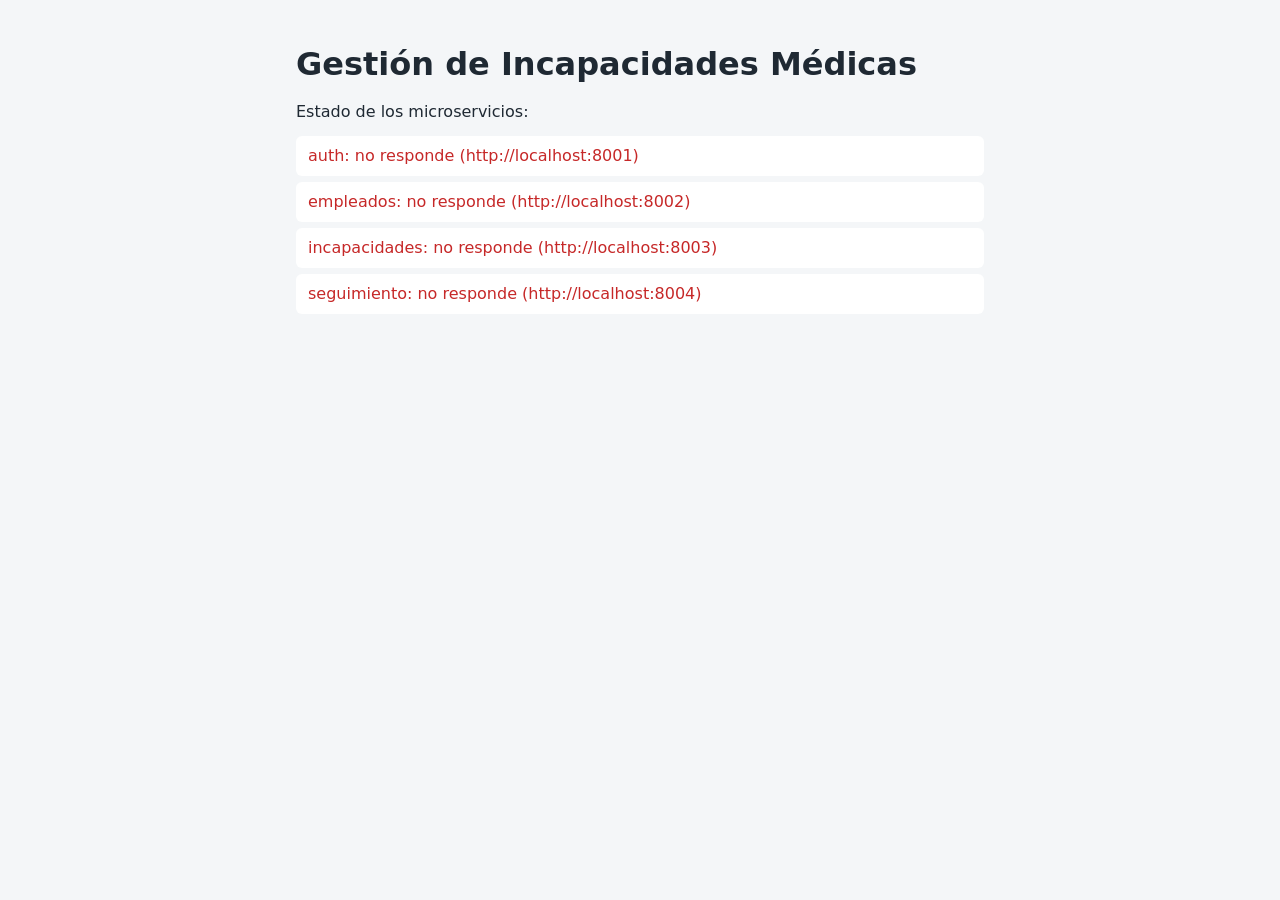
==== index.html @ 1b79cb4a "David: [Estructura inicial del frontend]" ====
<!DOCTYPE html>
<html lang="es">
<head>
    <meta charset="UTF-8">
    <meta name="viewport" content="width=device-width, initial-scale=1.0">
    <title>Gestión de Incapacidades Médicas</title>
    <link rel="stylesheet" href="css/styles.css">
</head>
<body>
    <main class="contenedor">
        <h1>Gestión de Incapacidades Médicas</h1>
        <p>Estado de los microservicios:</p>
        <ul id="estado-servicios"></ul>
    </main>

    <script src="js/config.js"></script>
    <script src="js/api.js"></script>
    <script src="js/app.js"></script>
</body>
</html>
---- css/styles.css ----
* { box-sizing: border-box; margin: 0; padding: 0; }

body {
    font-family: system-ui, -apple-system, "Segoe UI", Roboto, sans-serif;
    background: #f4f6f8;
    color: #1f2933;
    line-height: 1.5;
}

.contenedor { max-width: 720px; margin: 40px auto; padding: 0 16px; }
h1 { margin-bottom: 12px; }
#estado-servicios { list-style: none; margin-top: 12px; }
#estado-servicios li { padding: 8px 12px; margin-bottom: 6px; background: #fff; border-radius: 6px; }
.ok { color: #18794e; }
.error { color: #c62828; }
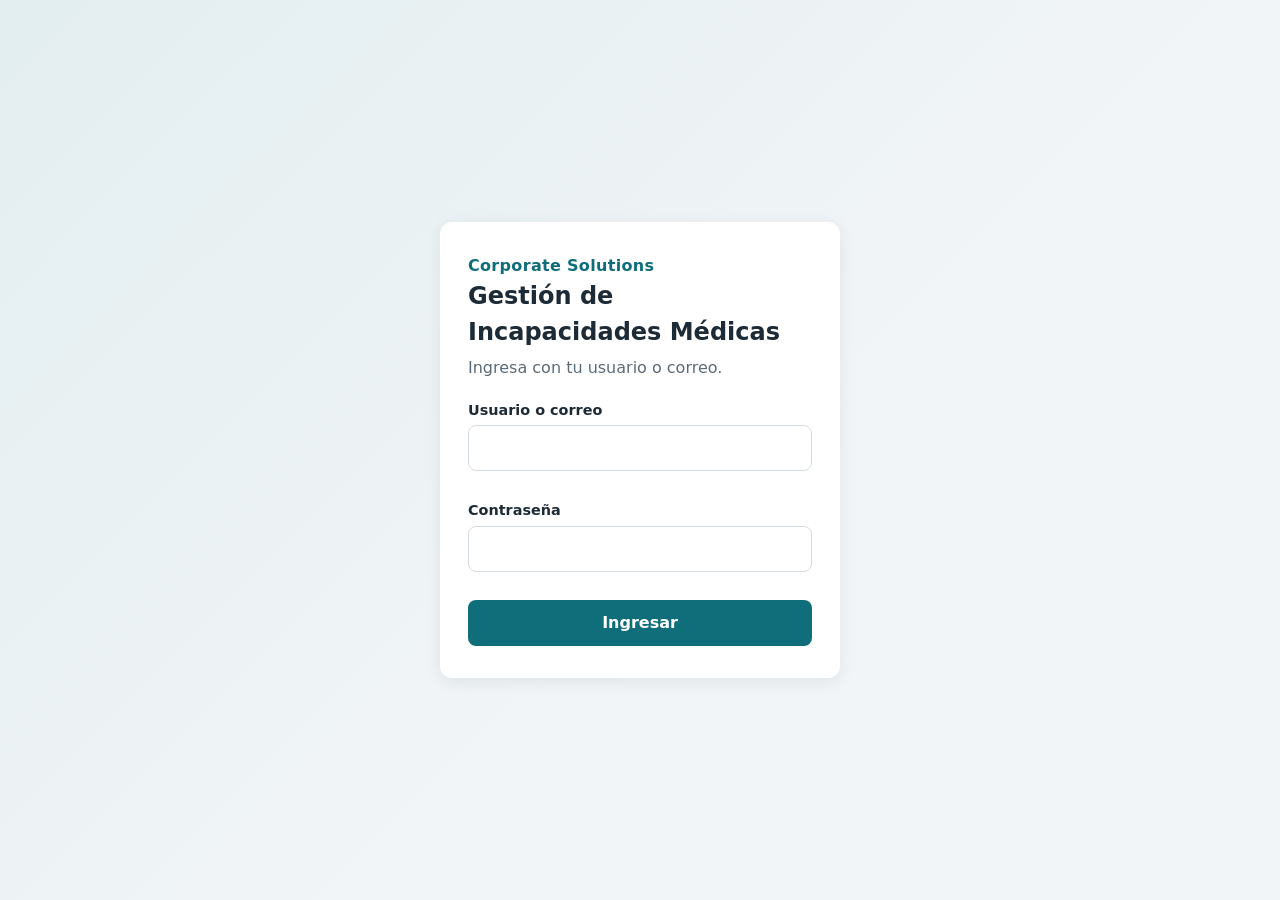
==== commit 337b4086: "David: [Página de login y manejo de sesión]" ====
--- a/index.html
+++ b/index.html
@@ -3,18 +3,42 @@
 <head>
     <meta charset="UTF-8">
     <meta name="viewport" content="width=device-width, initial-scale=1.0">
-    <title>Gestión de Incapacidades Médicas</title>
+    <title>Iniciar sesión | Incapacidades Médicas</title>
     <link rel="stylesheet" href="css/styles.css">
 </head>
-<body>
-    <main class="contenedor">
-        <h1>Gestión de Incapacidades Médicas</h1>
-        <p>Estado de los microservicios:</p>
-        <ul id="estado-servicios"></ul>
+<body class="pagina-login">
+    <main class="login">
+        <section class="login__tarjeta">
+            <header class="login__encabezado">
+                <span class="marca">Corporate Solutions</span>
+                <h1>Gestión de Incapacidades Médicas</h1>
+                <p>Ingresa con tu usuario o correo.</p>
+            </header>
+
+            <div id="mensaje" class="mensaje" role="alert" hidden></div>
+
+            <form id="form-login" novalidate>
+                <div class="campo">
+                    <label for="usuario">Usuario o correo</label>
+                    <input type="text" id="usuario" name="usuario" autocomplete="username" required>
+                    <small class="campo__error"></small>
+                </div>
+
+                <div class="campo">
+                    <label for="contrasena">Contraseña</label>
+                    <input type="password" id="contrasena" name="contrasena" autocomplete="current-password" required>
+                    <small class="campo__error"></small>
+                </div>
+
+                <button type="submit" class="boton boton--primario boton--bloque" id="btn-ingresar">Ingresar</button>
+            </form>
+        </section>
     </main>
 
     <script src="js/config.js"></script>
+    <script src="js/sesion.js"></script>
     <script src="js/api.js"></script>
-    <script src="js/app.js"></script>
+    <script src="js/ui.js"></script>
+    <script src="js/login.js"></script>
 </body>
 </html>
--- a/css/styles.css
+++ b/css/styles.css
@@ -1,15 +1,159 @@
+:root {
+    --color-primario: #0f6e7a;
+    --color-primario-oscuro: #0a525b;
+    --color-fondo: #f2f5f7;
+    --color-superficie: #ffffff;
+    --color-texto: #1d2b36;
+    --color-texto-suave: #5b6b78;
+    --color-borde: #d5dde3;
+    --color-exito: #1b7a46;
+    --color-exito-fondo: #e3f4ea;
+    --color-error: #b3261e;
+    --color-error-fondo: #fbe9e7;
+    --radio: 8px;
+    --sombra: 0 4px 16px rgba(16, 42, 56, 0.08);
+}
+
 * { box-sizing: border-box; margin: 0; padding: 0; }
 
 body {
     font-family: system-ui, -apple-system, "Segoe UI", Roboto, sans-serif;
-    background: #f4f6f8;
-    color: #1f2933;
+    background: var(--color-fondo);
+    color: var(--color-texto);
     line-height: 1.5;
 }
 
-.contenedor { max-width: 720px; margin: 40px auto; padding: 0 16px; }
-h1 { margin-bottom: 12px; }
-#estado-servicios { list-style: none; margin-top: 12px; }
-#estado-servicios li { padding: 8px 12px; margin-bottom: 6px; background: #fff; border-radius: 6px; }
-.ok { color: #18794e; }
-.error { color: #c62828; }
+h1 { font-size: 1.5rem; margin-bottom: 6px; }
+
+.marca {
+    font-weight: 700;
+    color: var(--color-primario);
+    letter-spacing: 0.02em;
+}
+
+/* ---------- Login ---------- */
+.pagina-login {
+    min-height: 100vh;
+    display: grid;
+    place-items: center;
+    background: linear-gradient(135deg, #e3eef0 0%, var(--color-fondo) 60%);
+    padding: 16px;
+}
+
+.login { width: 100%; max-width: 400px; }
+
+.login__tarjeta {
+    background: var(--color-superficie);
+    border-radius: 12px;
+    box-shadow: var(--sombra);
+    padding: 32px 28px;
+}
+
+.login__encabezado { margin-bottom: 20px; }
+.login__encabezado p { color: var(--color-texto-suave); }
+
+/* ---------- Formularios ---------- */
+.campo { margin-bottom: 16px; }
+
+.campo label {
+    display: block;
+    font-weight: 600;
+    font-size: 0.9rem;
+    margin-bottom: 4px;
+}
+
+.campo input,
+.campo select,
+.campo textarea {
+    width: 100%;
+    padding: 10px 12px;
+    border: 1px solid var(--color-borde);
+    border-radius: var(--radio);
+    font: inherit;
+    background: #fff;
+}
+
+.campo input:focus,
+.campo select:focus,
+.campo textarea:focus {
+    outline: 2px solid var(--color-primario);
+    outline-offset: 1px;
+    border-color: var(--color-primario);
+}
+
+.campo--invalido input,
+.campo--invalido select,
+.campo--invalido textarea { border-color: var(--color-error); }
+
+.campo__error {
+    color: var(--color-error);
+    font-size: 0.8rem;
+    min-height: 1em;
+    display: block;
+}
+
+/* ---------- Botones ---------- */
+.boton {
+    border: 1px solid transparent;
+    border-radius: var(--radio);
+    padding: 10px 16px;
+    font: inherit;
+    font-weight: 600;
+    cursor: pointer;
+}
+
+.boton:disabled { opacity: 0.6; cursor: wait; }
+.boton--bloque { width: 100%; }
+.boton--primario { background: var(--color-primario); color: #fff; }
+.boton--primario:hover:not(:disabled) { background: var(--color-primario-oscuro); }
+.boton--secundario { background: transparent; border-color: var(--color-borde); color: var(--color-texto); }
+.boton--secundario:hover:not(:disabled) { background: var(--color-fondo); }
+
+/* ---------- Mensajes ---------- */
+.mensaje {
+    padding: 10px 14px;
+    border-radius: var(--radio);
+    margin-bottom: 16px;
+    font-size: 0.95rem;
+}
+
+.mensaje--exito { background: var(--color-exito-fondo); color: var(--color-exito); }
+.mensaje--error { background: var(--color-error-fondo); color: var(--color-error); }
+
+/* ---------- Panel ---------- */
+.barra {
+    display: flex;
+    align-items: center;
+    justify-content: space-between;
+    flex-wrap: wrap;
+    gap: 12px;
+    padding: 12px 24px;
+    background: var(--color-superficie);
+    box-shadow: var(--sombra);
+}
+
+.barra__usuario {
+    display: flex;
+    align-items: center;
+    gap: 12px;
+    flex-wrap: wrap;
+}
+
+.etiqueta {
+    font-size: 0.8rem;
+    background: #e3eef0;
+    color: var(--color-primario-oscuro);
+    padding: 2px 10px;
+    border-radius: 999px;
+}
+
+.contenedor { max-width: 1100px; margin: 32px auto; padding: 0 16px; }
+
+.tarjeta {
+    background: var(--color-superficie);
+    border-radius: 12px;
+    box-shadow: var(--sombra);
+    padding: 24px;
+}
+
+.tarjeta p { color: var(--color-texto-suave); }
